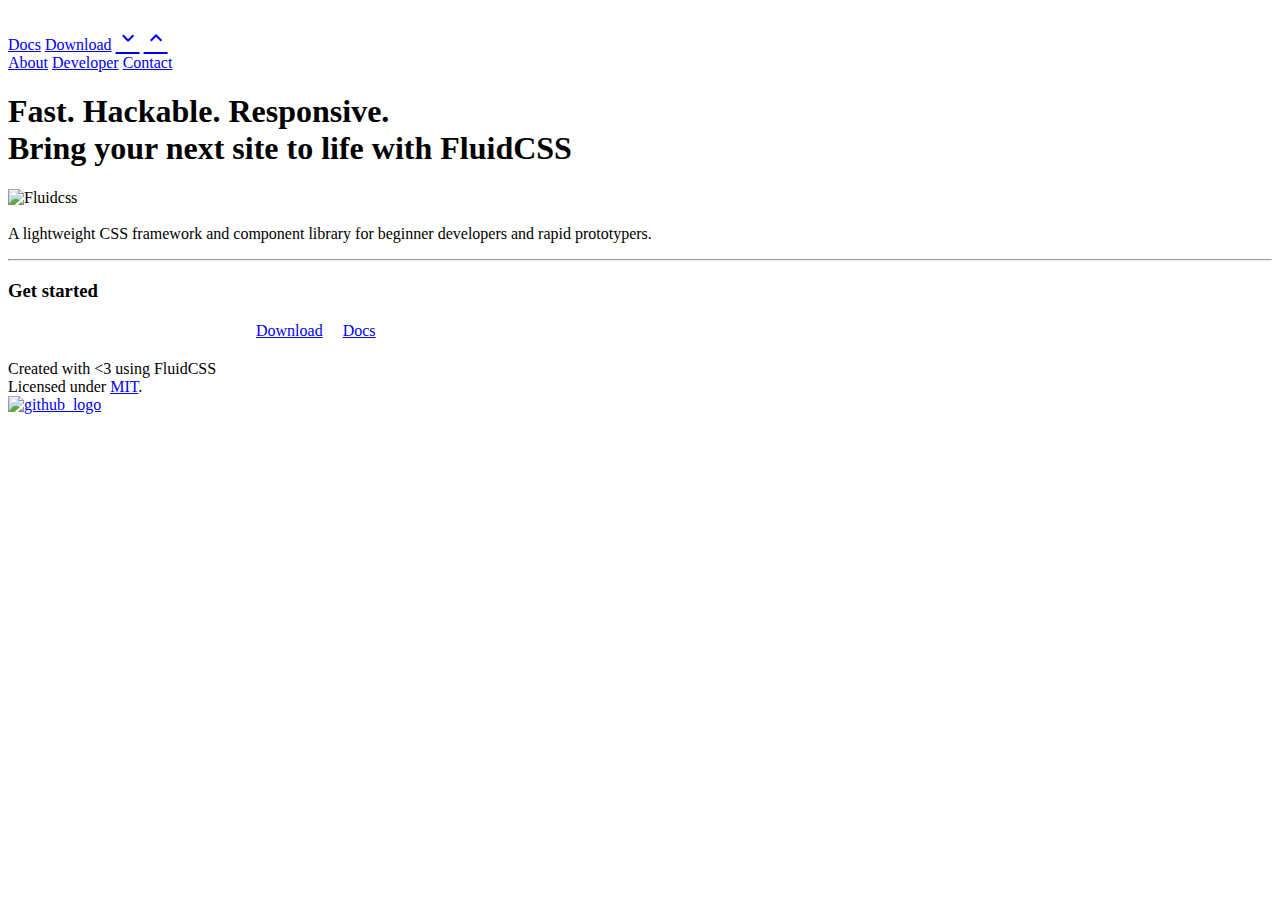
==== index.html @ 6fa23382 "Fixed 404 error" ====
<!DOCTYPE html>
<html lang="en">
  <head>
    <meta charset="UTF-8" />
    <meta name="viewport" content="width=device-width, initial-scale=1.0" />
    <link rel="shortcut icon" href="res/favicon.png" type="image/x-icon">
    <link
      href="https://fonts.googleapis.com/icon?family=Material+Icons"
      rel="stylesheet"
    />
    <link rel="stylesheet" href="fluid.css" />
    <script src="fluid.js" defer></script>
    <title>FluidCSS</title>
    <style>
        .btn-flex-grp {
        display: flex;
        margin-left: 20px;
        justify-content: flex-start;
        gap: 20px;
        }

        @media screen and (min-width: 768px) {
            .btn-flex-grp {
            max-width: 60vw;
            margin: auto;
            margin-top: 20px;
            margin-bottom: 20px;
            }
        }
    </style>
  </head>
  <body>
    <nav>
      <div class="logo">
          <img src="res/logo.png" alt="" media="max-width: 767px">
      </div>
      <div class="links">
        <a href="docs/index.html">Docs</a>
        <a href="https://github.com/nikhilmwarrier/fluidcss">Download</a>

        <a href="#" id="expand-nav" onclick="openNav()" class="material-icons"
          >expand_more</a
        >
        <a href="#" id="contr-nav" onclick="closeNav()" class="material-icons"
          >expand_less</a
        >
      </div>
    </nav>
    <div class="sidenav" id="sidenav">
      <a href="../blog/about">About</a>
      <a href="../">Developer</a>
      <a href="mailto:champion.26nikhil@gmail.com">Contact</a>
    </div>
    <div class="container">
        <h1>Fast. Hackable. Responsive. <br>
        Bring your next site to life with FluidCSS</h1>
      <p class="hero-text">
        <img src="res/fluidcss.png" alt="Fluidcss" height="500" width="500" /> 
        <br /><br />
        A lightweight CSS framework and component library for beginner developers and rapid prototypers.
        <hr />
        <h3>Get started</h3>        
        <div class="btn-flex-grp">
            <a class="btn" href="https://github.com/nikhilmwarrier/fluidcss">Download</a>
        <a class="btn btn-secondary" href="docs/index.html">Docs</a>
        
        </div>
      </p>
      <footer>
        <p>
          Created with &lt;3 using FluidCSS <br>
          Licensed under <a href="https://github.com/nikhilmwarrier/fluidcss/blob/main/LICENSE">MIT</a>. 
          <br>
          <a href="https://nikhilmwarrier.github.io/fluidcss/">
            <img src="https://raw.githubusercontent.com/github/explore/78df643247d429f6cc873026c0622819ad797942/topics/github/github.png" alt="github_logo" height="20" width="20">
          </span>
        </p>
      </footer>
    </div>
  </body>
</html>
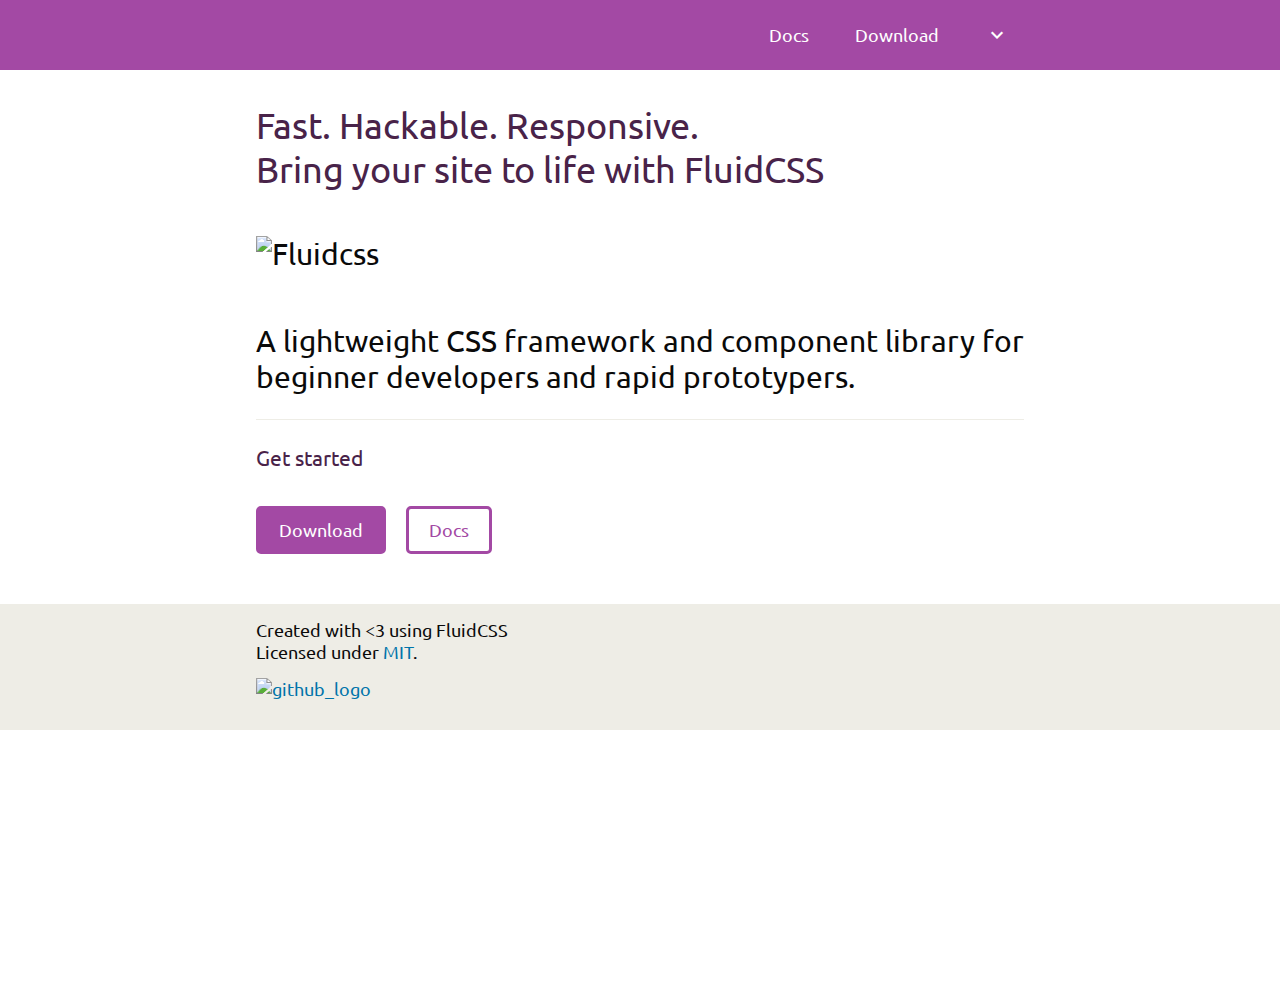
==== commit 2fefa329: "Edit headline" ====
--- a/index.html
+++ b/index.html
@@ -53,7 +53,7 @@
     </div>
     <div class="container">
         <h1>Fast. Hackable. Responsive. <br>
-        Bring your next site to life with FluidCSS</h1>
+        Bring your site to life with FluidCSS</h1>
       <p class="hero-text">
         <img src="res/fluidcss.png" alt="Fluidcss" height="500" width="500" /> 
         <br /><br />
@@ -71,7 +71,7 @@
           Created with &lt;3 using FluidCSS <br>
           Licensed under <a href="https://github.com/nikhilmwarrier/fluidcss/blob/main/LICENSE">MIT</a>. 
           <br>
-          <a href="https://nikhilmwarrier.github.io/fluidcss/">
+          <a href="https://github.com/nikhilmwarrier/fluidcss/">
             <img src="https://raw.githubusercontent.com/github/explore/78df643247d429f6cc873026c0622819ad797942/topics/github/github.png" alt="github_logo" height="20" width="20">
           </span>
         </p>
--- a/fluid.css
+++ b/fluid.css
@@ -0,0 +1,373 @@
+@import url("https://fonts.googleapis.com/css2?family=Ubuntu:ital,wght@0,300;0,400;0,500;0,700;1,300;1,400;1,500;1,700&display=swap");
+@import url("https://fonts.googleapis.com/css2?family=Fira+Code:wght@300;400;500;600;700&display=swap");
+@import url("https://fonts.googleapis.com/css2?family=Bree+Serif&family=Fira+Code:wght@300;400;500;600;700&family=Noto+Serif:ital,wght@0,400;0,700;1,400;1,700&display=swap");
+
+:root {
+  /*Customize*/
+  --primary-color: rgb();
+  --accent-color: rgb(163, 73, 164);
+  --accent-semitransparent: rgba(163, 73, 164, 0.7);
+  --primary-lighter: rgb();
+  --accent-lighter: rgb(216, 99, 218);
+  --primary-darker: rgb();
+  --accent-darker: rgb(73, 35, 73);
+
+  --border-color: rgb(238, 237, 230);
+
+  --text-color: rgb(10, 10, 10);
+  --link-color: rgb(0, 116, 170);
+  --link-hover-color: rgb(2, 83, 83);
+  --accent-text: #ffffff;
+
+  --serif-font: "Noto Serif"; /*Serif*/
+  --sans-serif-font: "Ubuntu", sans-serif; /*Sans-serif*/
+  --code-font: "Fira Code", monospace; /*Monospace*/
+
+  --navbar-text-color: rgb(255, 255, 255);
+  --navbar-height: 70px;
+  --navbar-type: fixed;
+  /*Choose whether you want your navbar to be fixed or hide on scroll 
+   options: fixed or absolute;
+   */
+
+  --background-blur: 10px;
+  --aside-width: 200px;
+
+  font-size: 15px;
+}
+
+* {
+  box-sizing: border-box;
+}
+
+html {
+  scroll-behavior: smooth;
+}
+
+body {
+  padding: 0;
+  margin: 0;
+  max-width: 100vw;
+  height: 100vh;
+  font-family: var(--sans-serif-font);
+  font-size: 1.2rem;
+  color: var(--text-color);
+}
+
+.container {
+  margin-top: calc(var(--navbar-height) + 1.2rem);
+  margin-left: auto;
+  margin-right: auto;
+  max-width: 100vw;
+}
+
+footer {
+  min-height: var(--navbar-height);
+  background-color: var(--border-color);
+  width: 100%;
+  color: var(--text-color);
+  margin: 0;
+  padding: 0;
+}
+
+footer p {
+  color: var(--text-color);
+}
+
+.hidden {
+  display: none;
+}
+
+.noselect {
+  user-select: none;
+}
+
+.center-align {
+  text-align: center;
+}
+.right-align {
+  text-align: right;
+}
+.left-align {
+  text-align: left;
+}
+
+p {
+  margin: 20px;
+  color: var(--text-color);
+  padding-top: 1rem;
+  padding-bottom: 1rem;
+}
+
+p img {
+  max-width: 90%;
+  margin-bottom: 1rem;
+  margin-top: 1rem;
+  margin-left: 0;
+}
+
+p.hero-text {
+  font-size: 2rem;
+}
+
+a {
+  color: var(--link-color);
+  text-decoration: none;
+  transition: all 0.2s ease-in-out;
+}
+
+a:hover {
+  color: var(--link-hover-color);
+  text-decoration: underline;
+}
+
+h1,
+h2,
+h3,
+h4,
+h5,
+h6 {
+  color: var(--accent-darker);
+  margin: 20px;
+  margin-top: 2rem;
+  margin-bottom: 2rem;
+  padding-top: 1rem;
+  padding-bottom: 1rem;
+  font-weight: normal;
+  /* border-bottom: 1px solid var(--border-color); */
+}
+
+@media screen and (min-width: 768px) {
+  p {
+    max-width: 60vw;
+    margin: auto;
+  }
+  h1,
+  h2,
+  h3,
+  h4,
+  h5,
+  h6 {
+    max-width: 60vw;
+    margin: auto;
+  }
+}
+
+hr {
+  width: 60%;
+  border: none;
+  background-color: var(--border-color);
+  height: 1px;
+}
+
+::selection {
+  background-color: var(--accent-color);
+  color: var(--accent-text);
+}
+
+.btn {
+  background-color: var(--accent-color);
+  border: 3px solid var(--accent-color);
+  color: var(--accent-text);
+  padding: 10px 20px 10px 20px;
+  font-size: 1.2rem;
+  border-radius: 5px;
+  cursor: pointer;
+  transition: all 0.2s ease-in-out;
+}
+
+.btn:hover {
+  background-color: var(--accent-darker);
+  border: 3px solid var(--accent-darker);
+  color: var(--accent-text);
+  text-decoration: none;
+}
+
+.btn.btn-secondary {
+  background-color: transparent;
+  color: var(--accent-color);
+}
+
+.btn.btn-secondary:hover {
+  border: 3px solid var(--accent-darker);
+  background-color: var(--accent-darker);
+  color: var(--accent-text);
+}
+
+nav {
+  height: var(--navbar-height);
+  position: var(--navbar-type);
+  top: 0;
+  left: 0;
+  right: 0;
+  width: 100%;
+  background: var(--accent-color);
+  color: var(--navbar-text-color);
+  display: flex;
+  align-items: center;
+  justify-content: space-around;
+  z-index: 1000;
+}
+
+nav div.links,
+nav div.logo {
+  display: flex;
+  justify-content: space-between;
+  align-items: center;
+  height: 100%;
+}
+
+nav div.logo img {
+  max-height: 100%;
+}
+
+nav a {
+  padding: 23px;
+  color: var(--navbar-text-color);
+}
+
+nav a:hover {
+  background-color: var(--accent-darker);
+  color: var(--navbar-text-color);
+  text-decoration: none;
+}
+
+.sidenav {
+  height: 0px;
+  width: 250px;
+  position: fixed;
+  z-index: 100;
+  top: var(--navbar-height);
+  right: 0;
+  background-color: var(--accent-semitransparent);
+  backdrop-filter: blur(--background-blur);
+  overflow-x: hidden;
+  transition: 0.5s;
+  padding-top: 0px;
+  backdrop-filter: blur(10px);
+  overflow-y: hidden;
+}
+
+.sidenav a {
+  padding: 8px 8px 8px 32px;
+  text-decoration: none;
+  font-size: 25px;
+  color: var(--navbar-text-color);
+  display: block;
+  transition: all 0.3s ease-in-out;
+  background: none;
+}
+
+.sidenav a:hover,
+.sidenav a:focus {
+  background-color: var(--accent-darker);
+}
+
+@media screen and (max-height: 450px) {
+  .sidenav {
+    padding-top: 15px;
+  }
+  .sidenav a {
+    font-size: 18px;
+  }
+}
+
+#contr-nav {
+  display: none;
+}
+
+aside {
+  background-color: inherit;
+  z-index: 10;
+  position: fixed;
+  top: var(--navbar-height);
+  left: 0;
+  height: calc(100vh - var(--navbar-height));
+  width: var(--aside-width);
+  border-right: 1px solid var(--border-color);
+  overflow-y: auto;
+}
+
+aside p,
+aside a,
+aside ul,
+aside ol,
+aside li {
+  margin: 20px;
+  font-weight: 300;
+}
+
+aside ul {
+  list-style: none;
+  padding: 0px;
+  font-weight: 400;
+}
+
+aside ul > a {
+  font-weight: 400;
+  color: var(--text-color);
+}
+
+@media screen and (max-width: 768px) {
+  aside {
+    position: relative;
+    width: 100%;
+    border: none;
+    border-bottom: 1px solid var(--border-color);
+    margin: none;
+    height: auto;
+    max-height: 40vh;
+  }
+  .container {
+    margin-left: 0;
+  }
+}
+
+.switch {
+  position: relative;
+  display: inline-block;
+}
+.switch-input {
+  display: none;
+}
+.switch-label {
+  display: block;
+  width: 48px;
+  height: 24px;
+  text-indent: -150%;
+  clip: rect(0 0 0 0);
+  color: transparent;
+  user-select: none;
+}
+.switch-label::before,
+.switch-label::after {
+  content: "";
+  display: block;
+  position: absolute;
+  cursor: pointer;
+}
+.switch-label::before {
+  width: 100%;
+  height: 100%;
+  background-color: #797979;
+  border-radius: 9999em;
+  -webkit-transition: background-color 0.25s ease;
+  transition: background-color 0.25s ease;
+  border: 3px solid white;
+}
+.switch-label::after {
+  top: 5px;
+  left: 5px;
+  width: 20px;
+  height: 20px;
+  border-radius: 50%;
+  background-color: var(--accent-text);
+  -webkit-transition: left 0.25s ease;
+  transition: left 0.25s ease;
+}
+.switch-input:checked + .switch-label::before {
+  background-color: var(--accent-color);
+}
+.switch-input:checked + .switch-label::after {
+  left: 28px;
+}
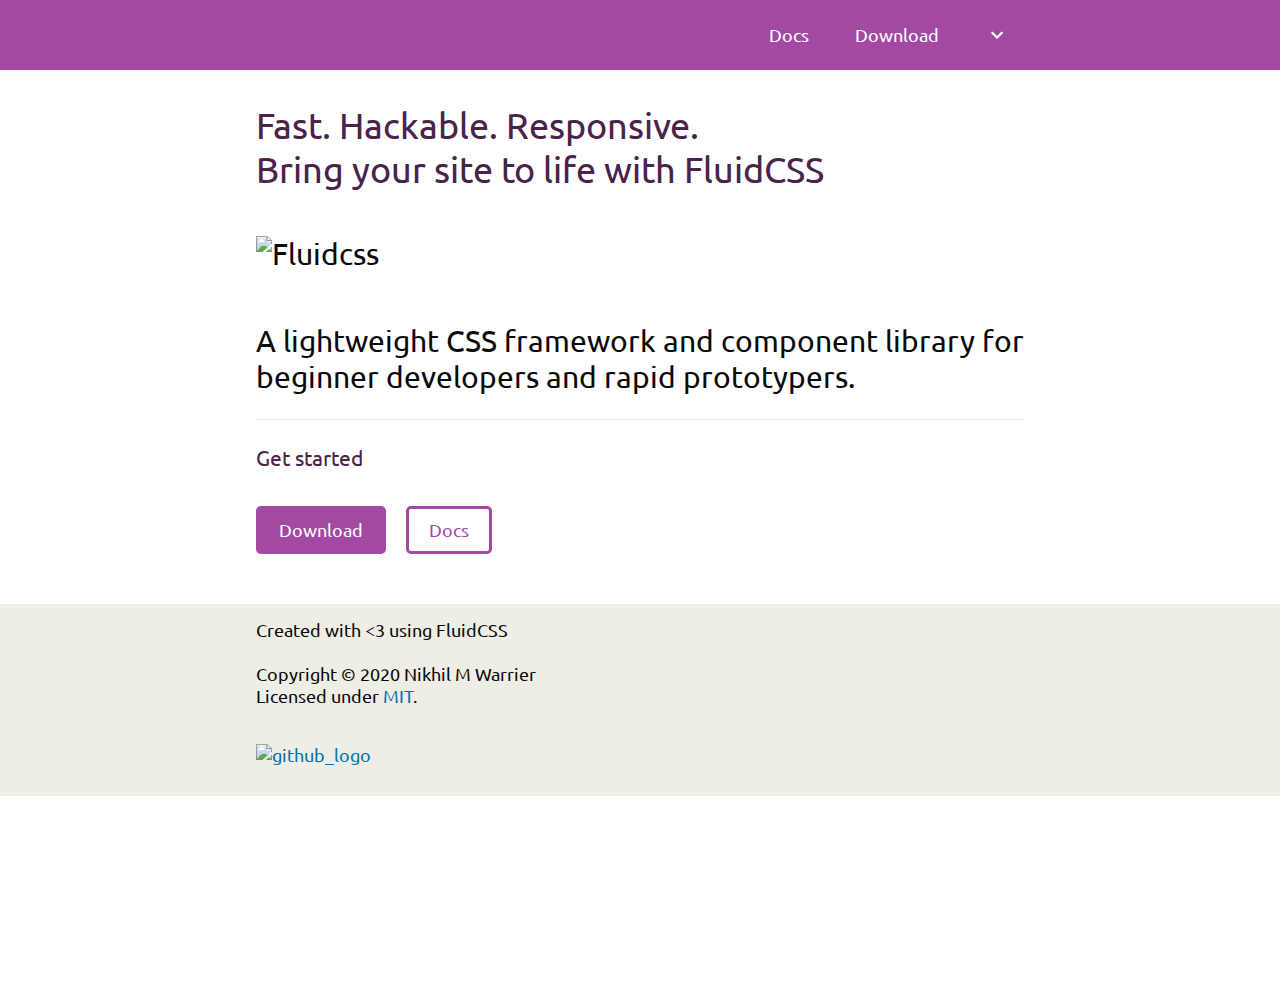
==== commit 0764478d: "add copyright notice" ====
--- a/index.html
+++ b/index.html
@@ -68,12 +68,14 @@
       </p>
       <footer>
         <p>
-          Created with &lt;3 using FluidCSS <br>
+          Created with &lt;3 using FluidCSS <br><br>
+          Copyright &copy; 2020 Nikhil M Warrier
+          <br>
           Licensed under <a href="https://github.com/nikhilmwarrier/fluidcss/blob/main/LICENSE">MIT</a>. 
-          <br>
+          <br><br>
           <a href="https://github.com/nikhilmwarrier/fluidcss/">
             <img src="https://raw.githubusercontent.com/github/explore/78df643247d429f6cc873026c0622819ad797942/topics/github/github.png" alt="github_logo" height="20" width="20">
-          </span>
+          </a>
         </p>
       </footer>
     </div>
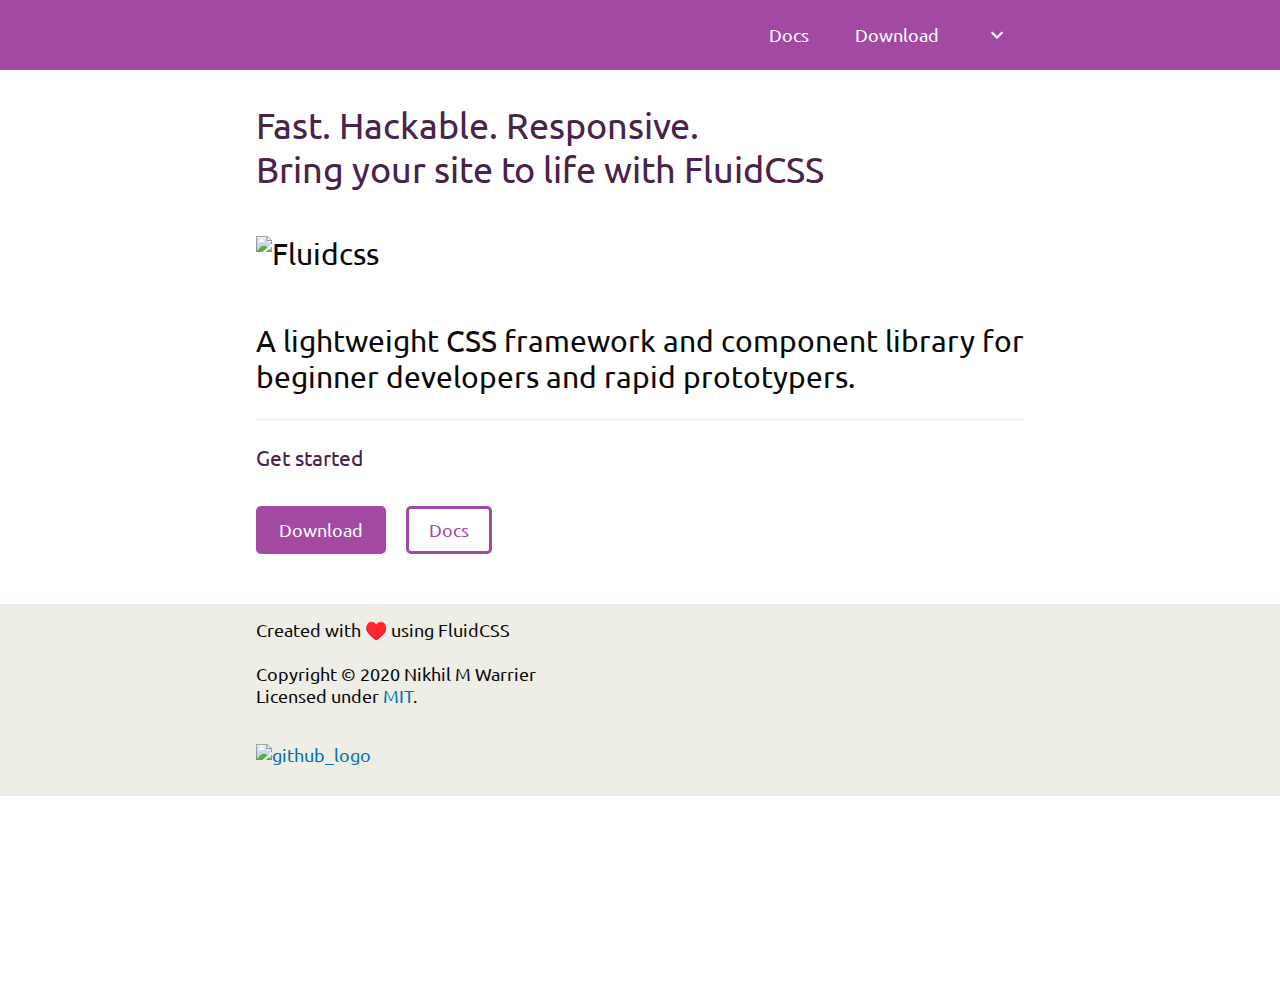
==== commit d12f6525: "Add heart emoji to replace emoticon in footer" ====
--- a/index.html
+++ b/index.html
@@ -68,7 +68,7 @@
       </p>
       <footer>
         <p>
-          Created with &lt;3 using FluidCSS <br><br>
+          Created with ♥️ using FluidCSS <br><br>
           Copyright &copy; 2020 Nikhil M Warrier
           <br>
           Licensed under <a href="https://github.com/nikhilmwarrier/fluidcss/blob/main/LICENSE">MIT</a>. 
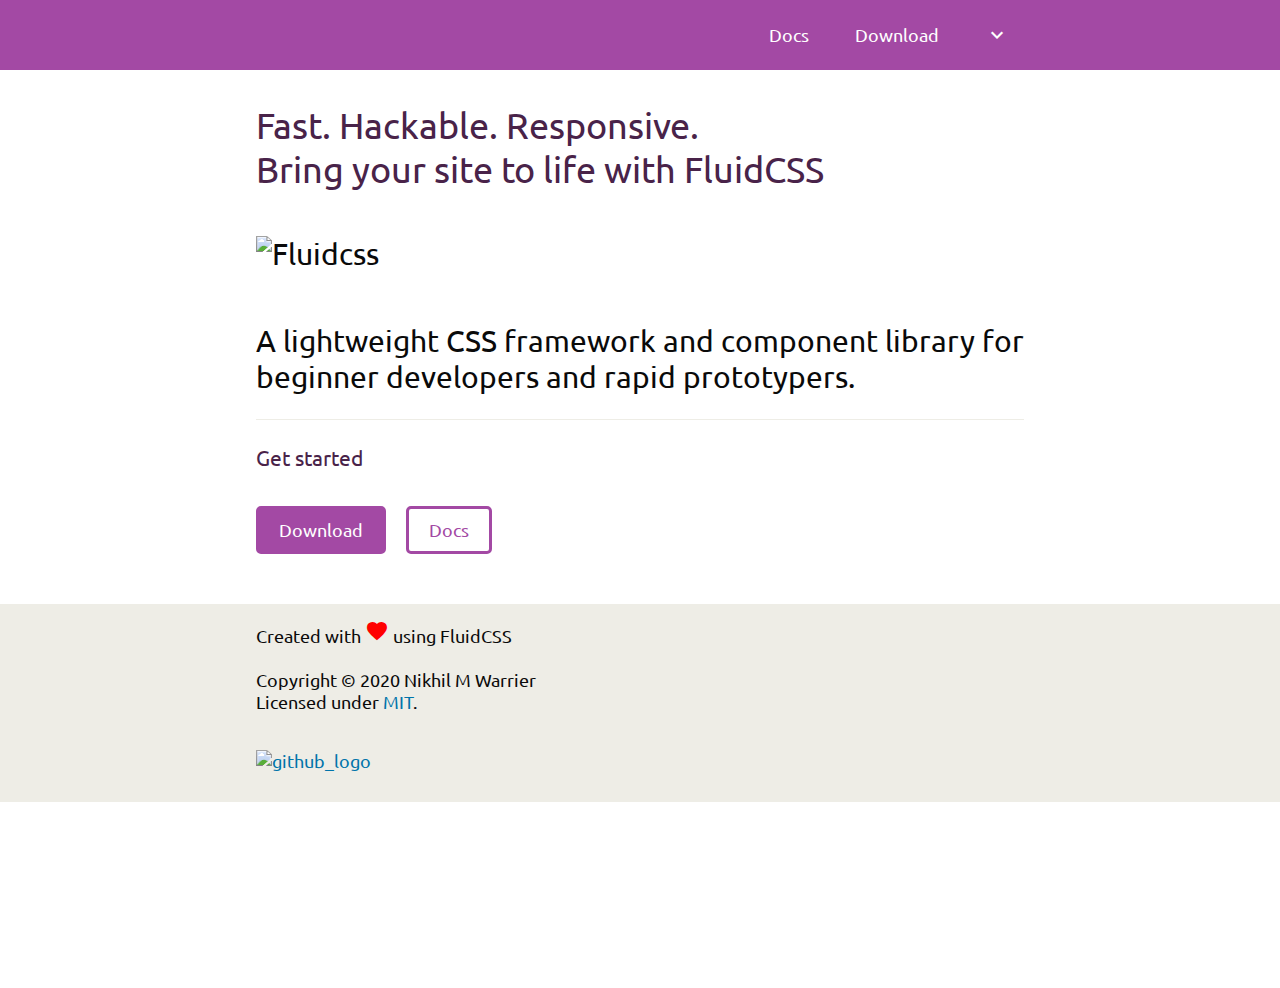
==== commit afc7dc58: "replaced heart emoji with material icon for wider support" ====
--- a/index.html
+++ b/index.html
@@ -68,7 +68,7 @@
       </p>
       <footer>
         <p>
-          Created with ♥️ using FluidCSS <br><br>
+          Created with <span class="material-icons" style="color: red">favorite</span> using FluidCSS <br><br>
           Copyright &copy; 2020 Nikhil M Warrier
           <br>
           Licensed under <a href="https://github.com/nikhilmwarrier/fluidcss/blob/main/LICENSE">MIT</a>. 
